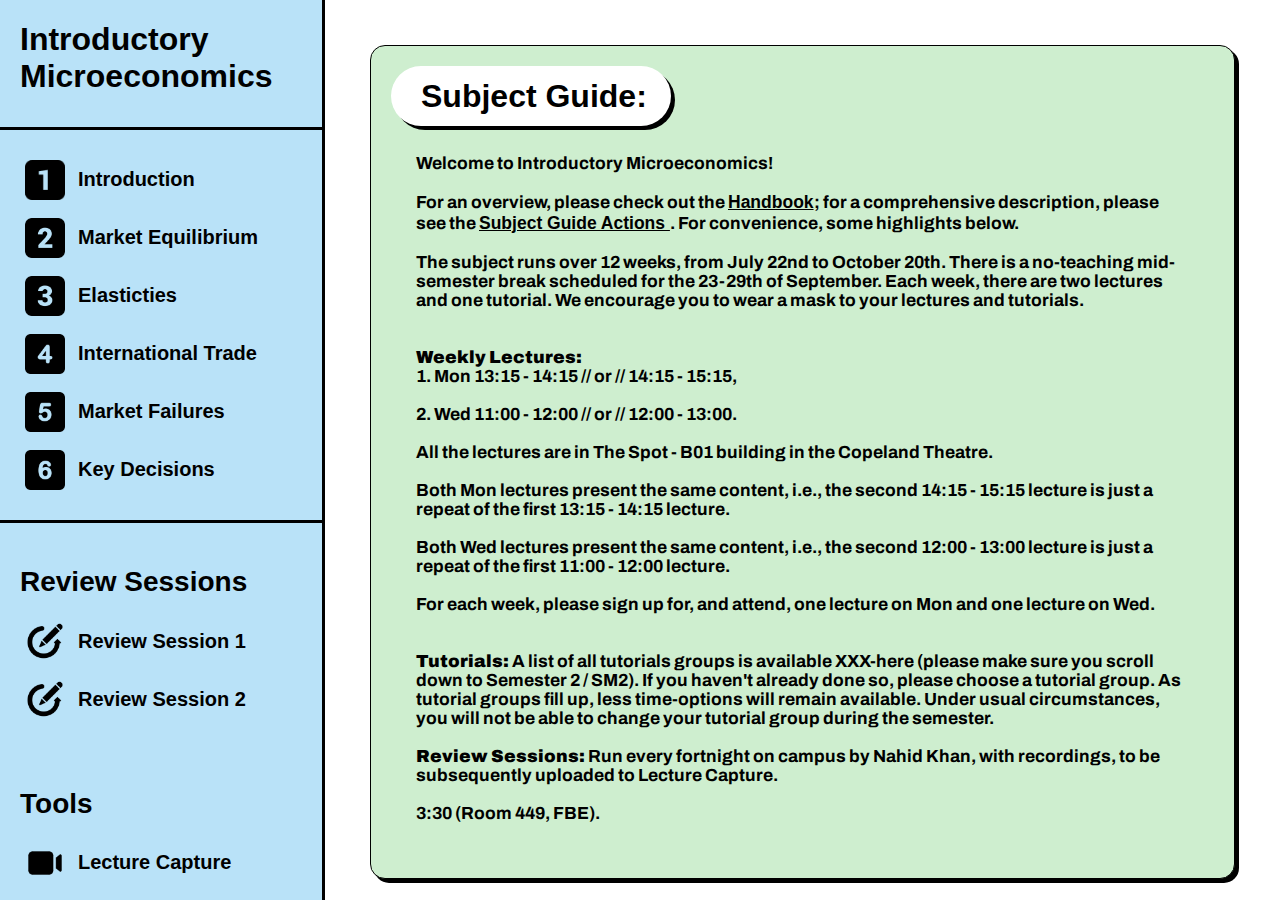
==== home.html @ d9e941bd "Add files via upload" ====
<!DOCTYPE html>
<html lang="en">


<head>
    <title> Introduction to Microeconomics </title>
    <link rel="stylesheet" href="styles.css">
    <link rel="icon" href="unimelb_logov3.png" type="image/x-icon">

    <link rel="preconnect" href="https://fonts.googleapis.com">
    <link rel="preconnect" href="https://fonts.gstatic.com" crossorigin>
    <link
        href="https://fonts.googleapis.com/css2?family=Public+Sans:wght@100;200;300;400;500;600;700;800;900&display=swap"
        rel="stylesheet">
    <link rel="preconnect" href="https://fonts.googleapis.com">
    <link rel="preconnect" href="https://fonts.gstatic.com" crossorigin>
    <link href="https://fonts.googleapis.com/css2?family=Archivo:ital,wght@0,100..900;1,100..900&display=swap"
        rel="stylesheet">


</head>


<body>

    <!--the sidebar menu-->

    <div class="sidebar">

        <div class="#">

            <div class="title">
                <h1> Introductory Microeconomics </h1>
            </div>

            <div class="bottom_border">


                <!--the weekly subjects section-->

                <div class="weekly">
                    <a href="#" class="sidebar_titles"> <img src="image 6.png" alt="1_icon" class="number_images">
                        Introduction
                    </a>
                    <br>
                </div>

                <div class="weekly">
                    <a href="#" class="sidebar_titles"> <img src="number-2.png" alt="2_icon" class="number_images">
                        Market
                        Equilibrium </a>
                    <br>
                </div>

                <div class="weekly">
                    <a href="#" class="sidebar_titles"> <img src="number-3.png" alt="3_icon" class="number_images">
                        Elasticties
                    </a>
                    <br>
                </div>

                <div class="weekly">
                    <a href="#" class="sidebar_titles"> <img src="number-4.png" alt="4_icon" class="number_images">
                        International Trade
                    </a>
                    <br>
                </div>

                <div class="weekly">
                    <a href="#" class="sidebar_titles"> <img src="number-5.png" alt="5_icon" class="number_images">
                        Market Failures </a>
                    <br>
                </div>

                <div class="weekly">
                    <a href="#" class="sidebar_titles"> <img src="number-6.png" alt="6_icon" class="number_images"> Key
                        Decisions </a>
                </div>

            </div>


            <!--the review sessions section-->

            <div class="weekly" style="padding-bottom:15px;">
                <h2 style="padding-top:20px;"> Review Sessions </h2>
                <a href="#" class="sidebar_titles"> <img src="revision.png" alt="review_session_icon_1"
                        class="number_images"> Review
                    Session 1 </a>
                <br>

                <a href="#" class="sidebar_titles"> <img src="revision.png" alt="review_session_icon_2"
                        class="number_images"> Review
                    Session 2 </a>
            </div>

            <div class="weekly">
                <h2 class="spacing"> Tools </h2>
                <a href="https://canvas.lms.unimelb.edu.au/courses/188672/external_tools/701" target="_blank"
                    class="sidebar_titles"> <img src="video.png" alt="lecture_capture_icon" class="number_images">
                    Lecture Capture
                </a>
                <br>

                <a href="https://canvas.lms.unimelb.edu.au/courses/188672/quizzes" target="_blank"
                    class="sidebar_titles"> <img src=" choose.png" alt="quizzes__icon" class="number_images">
                    Quizzes </a>
                <br>

                <a href="https://edstem.org/au/courses/17382/discussion/" target="_blank" class="sidebar_titles"> <img
                        src=" chat.png" alt="ed_discussion_icon" class="number_images"> Ed
                    Discussion </a>
                <br>

                <a href="https://canvas.lms.unimelb.edu.au/courses/188672/assignments" target="_blank"
                    class="sidebar_titles"> <img src="
                homework.png" alt="assignments_icon" class="number_images">
                    Assignments </a>
            </div>

            <div class="bottom_border">

                <div class="weekly">
                    <h2 class="spacing"> Resources </h2>
                    <a href="https://canvas.lms.unimelb.edu.au/courses/188672/files" target="_blank"
                        class="sidebar_titles"> <img src=" null.png" alt="resources_icon" class="number_images"> Files
                    </a>
                    <br>

                    <a href="https://canvas.lms.unimelb.edu.au/courses/188672/grades" target="_blank"
                        class="sidebar_titles"> <img src=" null.png" alt="resources_icon" class="number_images"> Grades
                    </a>
                    <br>

                    <a href="https://canvas.lms.unimelb.edu.au/courses/188672/external_tools/5945" target="_blank"
                        class="sidebar_titles"> <img src="
                null.png" alt="resources_icon" class="number_images">
                        Gradescope </a>
                    <br>

                    <a href="https://canvas.lms.unimelb.edu.au/courses/188672/outcomes" target="_blank"
                        class="sidebar_titles"> <img src=" null.png" alt="resources_icon" class="number_images">
                        Outcomes </a>
                    <br>

                    <a href="https://canvas.lms.unimelb.edu.au/courses/188672/pages" target="_blank"
                        class="sidebar_titles"> <img src=" null.png" alt="resources_icon" class="number_images"> Pages
                    </a>
                    <br>

                    <a href="https://canvas.lms.unimelb.edu.au/courses/188672/users" target="_blank"
                        class="sidebar_titles"> <img src=" null.png" alt="resources_icon" class="number_images"> People
                    </a>
                    <br>

                    <a href="https://canvas.lms.unimelb.edu.au/courses/188672/assignments/syllabus" target="_blank"
                        class="sidebar_titles">
                        <img src="
                null.png" alt="resources_icon" class="number_images"> Subject
                        Overview </a>
                    <br>
                </div>
            </div>

        </div>

    </div>

    <!--the main website-->

    <div class="main">

        <div class="subject_guide" style="margin-bottom: 60px;">

            <div class="subject_guide_title">
                <h1> Subject Guide: </h1>
            </div>

            <p style="padding: 10px 25px 0px 25px;">
                Welcome to Introductory Microeconomics! <br><br>

                For an overview, please check out the <a href="https://handbook.unimelb.edu.au/2024/subjects/econ10004"
                    target="_blank" style="text-decoration: underline;  font-size:17.5px">
                    Handbook</a>; for a comprehensive description, please
                see the <a
                    href="
                    https://canvas.lms.unimelb.edu.au/courses/188672/pages/subject-guide-and-staff-information?module_item_id=5820717"
                    target="_blank" style="text-decoration: underline; font-size:17.5px">
                    Subject Guide Actions </a>. For convenience, some highlights below. <br><br>

                The subject runs over 12 weeks, from July 22nd to October 20th. There is a no-teaching mid-semester
                break scheduled for the 23-29th of September. Each week, there are two lectures and one tutorial. We
                encourage you to wear a mask to your lectures and tutorials. <br><br><br>


                <b> Weekly Lectures: </b> <br>

                1. Mon 13:15 - 14:15 // or // 14:15 - 15:15, <br><br>
                2. Wed 11:00 - 12:00 // or // 12:00 - 13:00. <br><br>
                All the lectures are in The Spot - B01 building in the Copeland Theatre. <br><br>

                Both Mon lectures present the same content, i.e., the second 14:15 - 15:15 lecture is just a repeat of
                the first 13:15 - 14:15 lecture. <br><br>

                Both Wed lectures present the same content, i.e., the second 12:00 - 13:00 lecture is just a repeat of
                the first 11:00 - 12:00 lecture. <br><br>

                For each week, please sign up for, and attend, one lecture on Mon and one lecture on Wed. <br><br><br>


                <b> Tutorials: </b> A list of all tutorials groups is available XXX-here (please make sure you scroll
                down to
                Semester 2 / SM2). If you haven't already done so, please choose a tutorial group. As tutorial groups
                fill up, less time-options will remain available. Under usual circumstances, you will not be able to
                change your tutorial group during the semester. <br><br>

                <b> Review Sessions: </b> Run every fortnight on campus by Nahid Khan, with recordings, to be
                subsequently
                uploaded to Lecture Capture. <br><br>

                3:30 (Room 449, FBE).
            </p>
            <br>
        </div>


        <div class="assessments_overview">

            <div class="assessment_overview_title">
                <h1> Assessments Overview: </h1>
            </div>

            <p style="padding: 10px 25px 0px 25px;">
                Pre-tutorial assignments/quizzes // each week (from week-2), due by Sun at midnight (Part of Tutorial
                Grade)<br><br>

                10% - Tutorial attendance and participation // weekly <br><br>

                15% - Take-home written assignment // due Wednesday, August 21 by 18:00 AEST (Melbourne time); problem
                set, 1000 word limit <br><br>

                25% - Mid-semester test // Wed 11-Sep, room TBA, (45min-long, in-person, closed-book) in the 11:00 -
                13:00 time interval <br><br>

                50% - End of semester final exam (2h-long, in-person, closed-book, hurdle requirement) // The exam
                period is 28-Oct to 15-Nov. <br><br>

                The exact date of the final exam is chosen by the University and is communicated to us only a few weeks
                before the exam period; as soon we'll know it, we'll update it here. <br><br><br>


                Hurdle Requirement: To pass this subject, you must pass the end of semester final exam. <br><br>

                Late submissions Policy: Extension will not be given for any assessment tasks, and late assignments
                will not be accepted. If you are unable to complete an assessment by its deadline, or to sit a test, you
                may be eligible to apply for special consideration; please see your Subject Guide for further details.
                <br><br><br>


                Textbook: “Principles of Microeconomics", 8th Asia-Pacific Edition, by Joshua Gans, Stephen King, Martin
                Byford, and N. Gregory Mankiw <br><br>

                Additional case studies and applications: “Microeconomics: Case Studies and Applications," 4th edition,
                by Jeff Borland. <br><br>

                ***Please note that the lectures and the tutorials do not perfectly follow these texts, and in many
                cases will be substantially more advanced; thus, we suggest that you should start preparing from the
                lectures and tutorials, and use the texts only as additional materials.12:30 -13:30 (Room 449, FBE).*** 
            </p>
            <br>
        </div>

        <div class="lecturers">

            <div class="tutorial_coordinator_title">
                <h1> Tutorial Coordinator, and all Admin and Logistics: </h1>
            </div>

            <p style="padding: 10px 25px 0px 25px;">
                Nahid Khan: <br>
                Room 336, FBE building <br>
                <a href="mailto:n.khan@unimelb.edu.au" target="_blank"
                    style="text-decoration: underline; font-size:17.5px">n.khan@unimelb.edu.au</a> <br>
                <a href="https://fbe.unimelb.edu.au/our-people/staff/economics/nahid-khan" target="_blank"
                    style="text-decoration: underline; font-size:17.5px">https://fbe.unimelb.edu.au/our-people/staff/economics/nahid-khan</a>
                <br>
                Consultations: XXX (Room 336, FBE)
            </p>
            <br>


            <div class="lecturers_title">
                <h1> Lecturers: </h1>
            </div>

            <p style="padding: 10px 25px 0px 25px;">
                Tom Wilkening: <br>
                Room 328, FBE building <br>
                <a href="mailto:tom.wilkening@unimelb.edu.au" target="_blank"
                    style="text-decoration: underline; font-size:17.5px">tom.wilkening@unimelb.edu.au</a> <br>
                <a href="http://www.tomwilkening.com/" target="_blank"
                    style="text-decoration: underline; font-size:17.5px">http://www.tomwilkening.com</a> <br>
                Consultation hour (Weeks 2-6): Wed 4:00 - 5:00 (Room 328, FBE) <br><br>

                Alex Nichifor: <br>
                Room 449, FBE building <br>
                <a href="mailto:nichifor@unimelb.edu.au:" target="_blank"
                    style="text-decoration: underline; font-size:17.5px">nichifor@unimelb.edu.au</a> <br>
                <a href="https://www.nichifor.net/" target="_blank"
                    style="text-decoration: underline; font-size:17.5px">http://www.nichifor.net</a> <br>
                Consultation hour (Weeks 7-9 and 10-12): Fr: 12:30-13:30 (Room 449, FBE).
            </p>
            <br>
        </div>


    </div>




</body>

</html>
---- styles.css ----
/* styles.css */

/* CSS for the different subheadings */

h1 {
    font-family: public-sans, sans-serif;
    font-weight: bolder;
}

h2 {
    font-family: public-sans, sans-serif;
    font-weight: bold;
    font-size: 28px
}

p {
    font-family: archivo, sans-serif;
    font-size: 17.5px;
    font-weight: bold;
}

a {
    font-family: public-sans, sans-serif;
    font-weight: bold;
}



/* shit for the sidebar */

.sidebar {
    /* sidebar styling */
    width: 325px;
    height: 100vh;
    background-color: #B9E2F8;
    color: black;
    position: fixed;
    top: 0;
    left: 0;
    padding-left: 0px;
    padding-right: 0px;
    padding-bottom: 20px;
    box-sizing: border-box;
    border-right: 3px solid black;
    overflow-y: auto;
}



.title {
    /* title of sidebar styling */
    width: 100%;
    padding-left: 20px;
    padding-right: 20px;
    padding-bottom: 10px;
    border-bottom: 3px solid black;
    box-sizing: border-box;
}

.weekly {
    /* weekly subject section styling */
    padding-left: 20px;
    padding-right: 20px;
    padding-bottom: 0px;
    padding-top: 0px;
    box-sizing: border-box;


}

.number_images {
    /* weekly subject images styling */
    height: 40px;
    width: 40px;
    padding: 0px 5px 0px 5px;


}

.bottom_border {
    border-bottom: 3px solid black;
    padding-bottom: 30px;
    padding-top: 30px;
}

.spacing {
    padding-top: 30px;
}

.sidebar_titles {
    display: flex;
    align-items: center;
    /* Vertically center both icon and text */
    gap: 8px;
    /* Adds space between the icon and text */
}


a:link {
    /* removing the underline fo the links */
    text-decoration: none;
}

a {
    /* changing the color of the links to black */
    color: black;
    font-family: public-sans, sans-serif;
    font-weight: 900;
    font-size: 20px;
}




/* shit for the main website */

.main {
    /* main website section styling */
    height: 100vh;
    background-color: #ffffff;
    color: black;
    position: fixed;
    top: 0;
    left: 325px;
    padding: 20px;
    box-sizing: border-box;
    overflow-y: auto;

}

.subject_guide {
    /* green subject guide box styling */
    background-color: #CEEECF;
    border: 1px solid black;
    border-radius: 15px;
    padding: 20px;
    margin: 25px;
    box-shadow: 4px 4px;

}

.subject_guide_title {
    /* white subject guide title box styling */
    height: 60px;
    width: 250px;
    padding-left: 30px;
    background-color: white;
    border-radius: 100px;
    box-shadow: 4px 4px;
    display: flex;
    align-items: center;

}

.assessments_overview {
    /* orange assessments overview box styling */
    background-color: #FFEEC2;
    border: 1px solid black;
    border-radius: 15px;
    padding: 20px;
    margin: 25px;
    margin: 25px 25px 60px 25px;

    box-shadow: 4px 4px;

}

.assessment_overview_title {
    /* white assessment overview title box styling */
    height: 60px;
    width: 400px;
    padding-left: 30px;
    background-color: white;
    border-radius: 100px;
    box-shadow: 4px 4px;
    display: flex;
    align-items: center;

}

.lecturers {
    /* purple lecturers overview box styling */
    background-color: #EDDFFF;
    border: 1px solid black;
    border-radius: 15px;
    padding: 20px;
    margin: 25px;
    box-shadow: 4px 4px;

}

.tutorial_coordinator_title {
    /* white tutotial coordinator title box styling */
    height: 60px;
    width: 785px;
    padding-left: 30px;
    background-color: white;
    border-radius: 100px;
    box-shadow: 4px 4px;
    display: flex;
    align-items: center;

}

.lecturers_title {
    /* white lecturer title box styling */
    height: 60px;
    width: 185px;
    padding-left: 30px;
    background-color: white;
    border-radius: 100px;
    box-shadow: 4px 4px;
    display: flex;
    align-items: center;

}
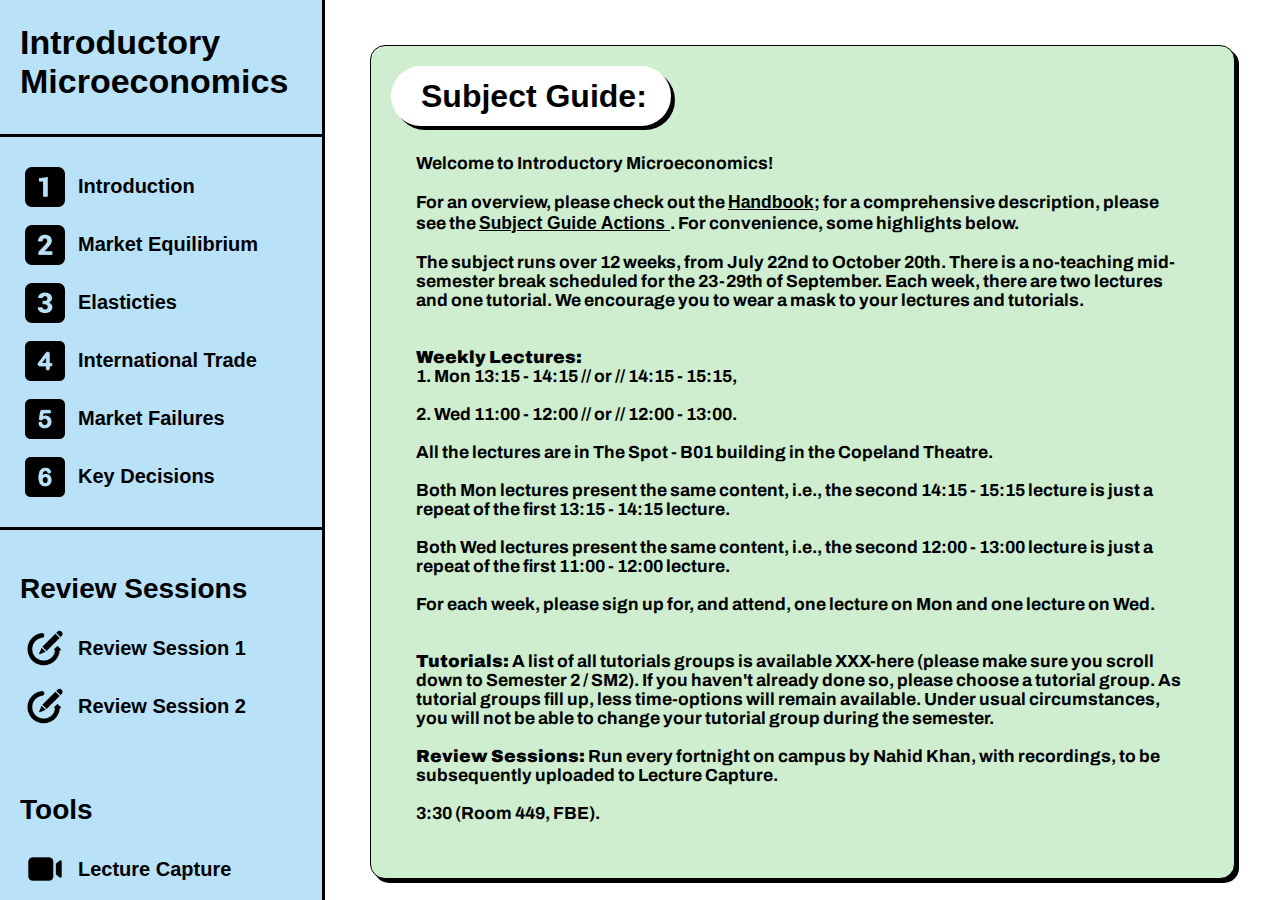
==== commit 24cbe5b7: "Add files via upload" ====
--- a/home.html
+++ b/home.html
@@ -29,9 +29,13 @@
 
         <div class="#">
 
-            <div class="title">
-                <h1> Introductory Microeconomics </h1>
-            </div>
+            <a href="home.html" style="font-size:17px;">
+                <div class="title">
+                    <h1> Introductory Microeconomics </h1>
+                </div>
+            </a>
+
+
 
             <div class="bottom_border">
 
@@ -39,41 +43,47 @@
                 <!--the weekly subjects section-->
 
                 <div class="weekly">
-                    <a href="#" class="sidebar_titles"> <img src="image 6.png" alt="1_icon" class="number_images">
+                    <a href="week1.html" class="sidebar_titles"> <img src="number-1.png" alt="1_icon"
+                            class="number_images">
                         Introduction
                     </a>
                     <br>
                 </div>
 
                 <div class="weekly">
-                    <a href="#" class="sidebar_titles"> <img src="number-2.png" alt="2_icon" class="number_images">
+                    <a href="week2.html" class="sidebar_titles"> <img src="number-2.png" alt="2_icon"
+                            class="number_images">
                         Market
                         Equilibrium </a>
                     <br>
                 </div>
 
                 <div class="weekly">
-                    <a href="#" class="sidebar_titles"> <img src="number-3.png" alt="3_icon" class="number_images">
+                    <a href="week3.html" class="sidebar_titles"> <img src="number-3.png" alt="3_icon"
+                            class="number_images">
                         Elasticties
                     </a>
                     <br>
                 </div>
 
                 <div class="weekly">
-                    <a href="#" class="sidebar_titles"> <img src="number-4.png" alt="4_icon" class="number_images">
+                    <a href="week4.html" class="sidebar_titles"> <img src="number-4.png" alt="4_icon"
+                            class="number_images">
                         International Trade
                     </a>
                     <br>
                 </div>
 
                 <div class="weekly">
-                    <a href="#" class="sidebar_titles"> <img src="number-5.png" alt="5_icon" class="number_images">
+                    <a href="week5.html" class="sidebar_titles"> <img src="number-5.png" alt="5_icon"
+                            class="number_images">
                         Market Failures </a>
                     <br>
                 </div>
 
                 <div class="weekly">
-                    <a href="#" class="sidebar_titles"> <img src="number-6.png" alt="6_icon" class="number_images"> Key
+                    <a href="week6.html" class="sidebar_titles"> <img src="number-6.png" alt="6_icon"
+                            class="number_images"> Key
                         Decisions </a>
                 </div>
 
@@ -83,19 +93,22 @@
             <!--the review sessions section-->
 
             <div class="weekly" style="padding-bottom:15px;">
+
                 <h2 style="padding-top:20px;"> Review Sessions </h2>
-                <a href="#" class="sidebar_titles"> <img src="revision.png" alt="review_session_icon_1"
-                        class="number_images"> Review
+
+                <a href="reviewsession1.html" class="sidebar_titles"> <img src="revision.png"
+                        alt="review_session_icon_1" class="number_images"> Review
                     Session 1 </a>
                 <br>
 
-                <a href="#" class="sidebar_titles"> <img src="revision.png" alt="review_session_icon_2"
-                        class="number_images"> Review
+                <a href="reviewsession2.html" class="sidebar_titles"> <img src="revision.png"
+                        alt="review_session_icon_2" class="number_images"> Review
                     Session 2 </a>
             </div>
 
             <div class="weekly">
                 <h2 class="spacing"> Tools </h2>
+
                 <a href="https://canvas.lms.unimelb.edu.au/courses/188672/external_tools/701" target="_blank"
                     class="sidebar_titles"> <img src="video.png" alt="lecture_capture_icon" class="number_images">
                     Lecture Capture
--- a/styles.css
+++ b/styles.css
@@ -112,7 +112,7 @@
 
 
 
-/* shit for the main website */
+/* shit for the main website - HOME PAGE */
 
 .main {
     /* main website section styling */
@@ -160,7 +160,6 @@
     padding: 20px;
     margin: 25px;
     margin: 25px 25px 60px 25px;
-
     box-shadow: 4px 4px;
 
 }
@@ -199,7 +198,6 @@
     box-shadow: 4px 4px;
     display: flex;
     align-items: center;
-
 }
 
 .lecturers_title {
@@ -212,5 +210,88 @@
     box-shadow: 4px 4px;
     display: flex;
     align-items: center;
+}
+
+
+
+
+/* shit for the main website - WEEK 1 PAGE */
+
+.main2 {
+    /* main website section styling */
+    height: 100vh;
+    background-color: #ffffff;
+    color: black;
+    position: fixed;
+    top: 0;
+    left: 325px;
+    box-sizing: border-box;
+    overflow-y: auto;
+}
+
+.yellow_top {
+    /* yellow header box styling */
+    background-color: #FFC900;
+    width: 2000px;
+    height: 125px;
+    border-bottom: 3px solid black;
+    padding: 20px;
+}
+
+.introduction_title {
+    /* white assessment overview title box styling */
+    height: 110px;
+    width: 135vh;
+    padding-left: 30px;
+    background-color: white;
+    border-radius: 100px;
+    box-shadow: 4px 4px;
+    display: flex;
+    align-items: center;
+}
+
+.intro_image {
+    position: absolute;
+    transform: translateX(2100%);
+    width: 55px;
+    height: 55px;
+
+}
+
+
+
+.main_box {
+    margin: 60px 100px 60px 100px;
+    width: 120vh;
+    height: 82%;
+    border-radius: 10px;
+    border: 1px solid black;
+    box-shadow: 4px 4px;
+}
+
+.main_box2 {
+    margin: 60px 100px 60px 100px;
+    width: 120vh;
+    height: 41.6%;
+    border-radius: 10px;
+    border: 1px solid black;
+    box-shadow: 4px 4px;
+}
+
+
+.mini_box {
+    background-color: #CEEECF;
+    display: flex;
+    align-items: center;
+    border-radius: 10px 10px 0px 0px;
+    padding-left: 50px;
+}
+
+.arrow_images {
+    width: 60px;
+    height: auto;
+    position: absolute;
+    transform: translateX(1650%);
+    /* Vertically center the image */
 
 }